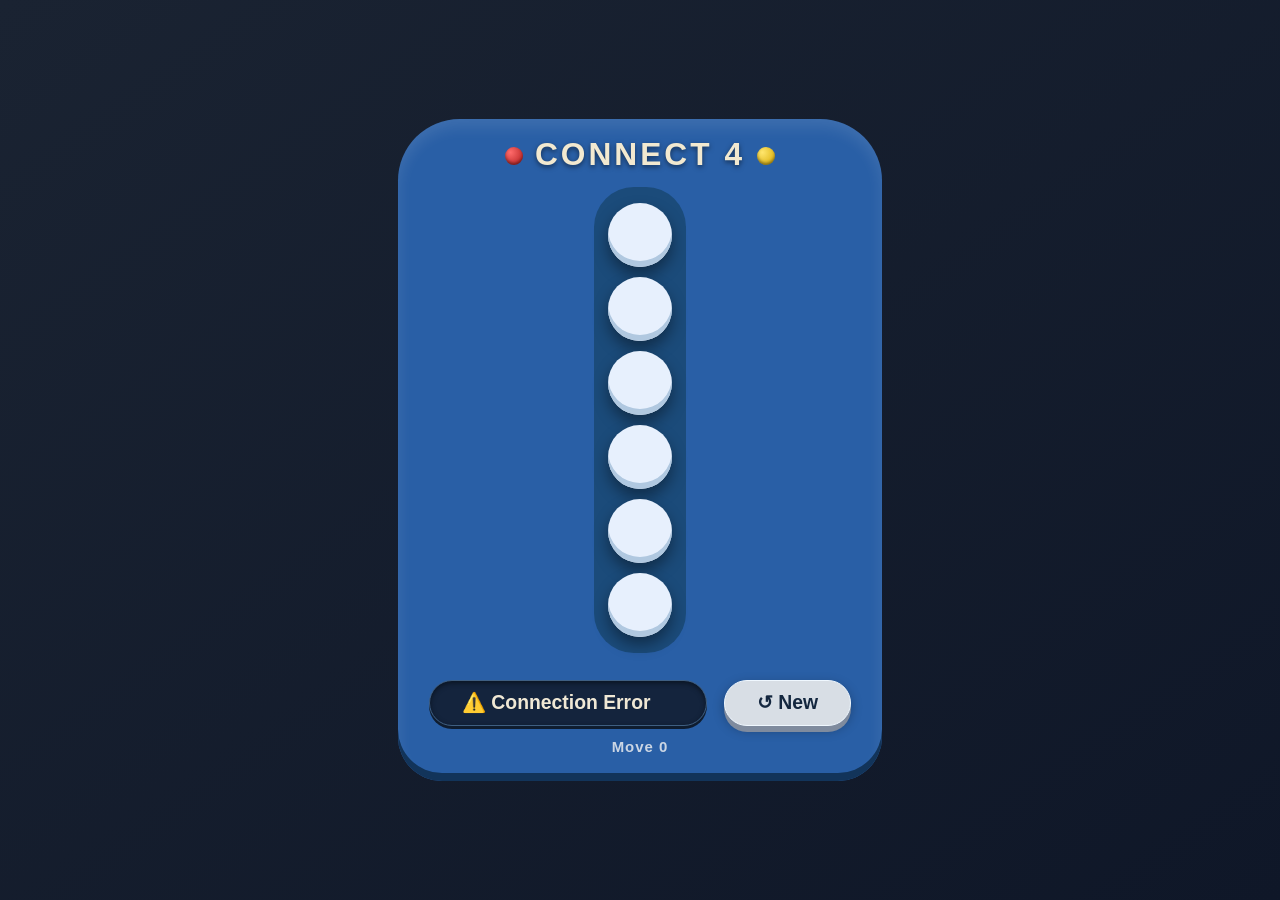
==== templates/index.html @ cc61390d "Peli v1. python, js, html ja css filet" ====
<!DOCTYPE html>
<html lang="en">
<head>
    <meta charset="UTF-8">
    <meta name="viewport" content="width=device-width, initial-scale=1.0">
    <title>Connect Four - Python + Flask</title>
    <link rel="stylesheet" href="/static/style.css">
</head>
<body>
    <div class="game-container">
        <div class="board-wrapper">
            <h1 class="text-center">
                <span class="dot red"></span> 
                CONNECT 4
                <span class="dot yellow"></span>
            </h1>
            <div id="board">
                <div class="column" data-col="0">
                    <div class="cell" data-row="0" data-col="0"></div>
                    <div class="cell" data-row="1" data-col="0"></div>
                    <div class="cell" data-row="2" data-col="0"></div>
                    <div class="cell" data-row="3" data-col="0"></div>
                    <div class="cell" data-row="4" data-col="0"></div>
                    <div class="cell" data-row="5" data-col="0"></div>
                </div>
            </div>
            <div class="status-bar">
                <div id="turnIndicator">
                    <span id="turnText">Connecting...</span>
                    <span id="turnDot" class="dot empty"></span>
                </div>
                <button id="resetBtn">↺ New</button>
            </div>
            <div class="move-counter" id="moveCounter">Move 0</div>
        </div>
    </div>

    <script src="/static/script.js"></script>
</body>
</html>
---- static/style.css ----
* {
    box-sizing: border-box;
    user-select: none;
    margin: 0;
    padding: 0;
    font-weight: 600;
    font-size: 1.1rem;
}

body {
    background: linear-gradient(145deg, #1a2332 0%, #0f1728 100%);
    min-height: 100vh;
    display: flex;
    justify-content: center;
    align-items: center;
    font-family: 'Segoe UI', Tahoma, Geneva, Verdana, sans-serif;
}

/* Base */
.game-container {
    width: 100%;
    max-width: fit-content;
    margin: 0 auto;
}

.board-wrapper {
    background: #295fa6;
    padding: 1rem 1.5rem 1.5rem;
    border-radius: 3.5rem 3.5rem 2.5rem 2.5rem;
    box-shadow: inset 0 -8px 0 #12345a, inset 0 8px 15px rgba(255, 255, 255, 0.1);
}

h1 {
    text-align: center;
    color: #f2e9d0;
    font-weight: 600;
    letter-spacing: 3px;
    margin-bottom: 0.8rem;
    font-size: 1.8rem;
    text-shadow: 0 2px 5px rgba(0, 0, 0, 0.5);
}

#board {
    display: flex;
    gap: 10px;
    background: #1b4b7a;
    padding: 16px 14px;
    border-radius: 40px;
    width: fit-content;
    margin: 0 auto;
}

/* Board */
.column {
    display: flex;
    flex-direction: column-reverse;
    gap: 10px;
    cursor: pointer;
}

.column:hover .cell:not(.red):not(.yellow) {
    background: #f4fcff;
    box-shadow: inset 0 -6px 0 #b0c8e0, 0 8px 15px rgba(0, 0, 0, 0.4);
}

.cell {
    width: 64px;
    height: 64px;
    background: #e7f0fd;
    border-radius: 50%;
    transition: none;
    box-shadow: inset 0 -6px 0 #b0c8e0, 0 8px 15px rgba(0, 0, 0, 0.4);
}

/* Game tokens */
.column.column-hover .cell:not(.red):not(.yellow):not(.preview-red):not(.preview-yellow) {
    background: rgba(244, 252, 255, 0.2);
    box-shadow: inset 0 -4px 0 rgba(160, 180, 200, 0.2);
}

/* RED */
.cell.red {
    background: radial-gradient(circle at 35% 30%, #ff6b6b, #c02424);
    box-shadow: inset 0 -6px 0 #7a1414, 0 6px 12px rgba(0, 0, 0, 0.5);
}

.cell.preview-red {
    background: radial-gradient(circle at 35% 30%, rgba(255, 107, 107, 0.8), rgba(192, 36, 36, 0.5)) !important;
    box-shadow: inset 0 -4px 0 rgba(122, 20, 20, 0.5), 
                inset 0 0 20px rgba(255, 107, 107, 0.1) !important;
    transition: none;
}

/* YELLOW */
.cell.yellow {
    background: radial-gradient(circle at 35% 30%, #ffe66d, #e6b800);
    box-shadow: inset 0 -6px 0 #a07d0a, 0 6px 12px rgba(0, 0, 0, 0.5);
}

.cell.preview-yellow {
    background: radial-gradient(circle at 35% 30%, rgba(255, 230, 109, 0.8), rgba(230, 184, 0, 0.5)) !important;
    box-shadow: inset 0 -4px 0 rgba(160, 125, 10, 0.5),
                inset 0 0 20px rgba(255, 230, 109, 0.1) !important;
    transition: none;
}

/* Game over */
#board.game-over {
    opacity: 0.6;
    filter: grayscale(0.2);
    cursor: not-allowed;
    pointer-events: none;
}

/* Turn bar */
.status-bar {
    display: flex;
    justify-content: space-between;
    align-items: center;
    margin-top: 1.5rem;
    padding: 0 0.3rem;
    gap: 1rem;
}

#turnIndicator {
    background: #14243d;
    padding: 0.6rem 1.8rem;
    border-radius: 40px;
    color: #f0e8d5;
    box-shadow: inset 0 2px 5px #0a1422, 0 3px 0 #0f1d30;
    border: 1px solid #3f5f82;
    flex: 1;
    text-align: center;
}

.dot {
    display: inline-block;
    width: 18px;
    height: 18px;
    border-radius: 50%;
    box-shadow: inset 0 -2px 3px rgba(0, 0, 0, 0.4);
}

.dot.red { background: radial-gradient(circle at 30% 30%, #ff6b6b, #b01a1a); }

.dot.yellow { background: radial-gradient(circle at 30% 30%, #ffe66d, #d6a800); }

.dot.empty {
    background: transparent;
    box-shadow: none;
}

/* Button */
#resetBtn {
    background: #d8dee5;
    padding: 0.6rem 1.8rem;
    border-radius: 40px;
    color: #14273f;
    box-shadow: 0 6px 0 #7f8b9e, 0 4px 12px rgba(0, 0, 0, 0.3);
    border: 1px solid #f0f8ff;
    transition: none;
}

#resetBtn:hover {
    background: #ecf4ff;
    color: #0b1d33;
}

#resetBtn:active {
    transform: translateY(4px);
    box-shadow: 0 2px 0 #7f8b9e;
}

/* Counter */
.move-counter {
    color: #f4f4f4;
    font-size: 0.85rem;
    text-align: center;
    margin-top: 0.7rem;
    letter-spacing: 1px;
    opacity: 0.8;
}

.loading {
    color: #f4f4f4;
    text-align: center;
    padding: 2rem;
}

/* Break points */
@media (max-width: 700px) {
    .game-container {
        max-width: 500px;
        padding: 0.3rem;
    }

    #board {
        gap: 6px;
        padding: 10px 8px;
        border-radius: 25px;
        width: 100%;
    }

    .column {
        gap: 6px;
        flex: 1;
    }

    .cell {
        width: 100%;
        height: auto;
        aspect-ratio: 1/1;
        box-shadow: inset 0 -4px 0 #b0c8e0, 0 4px 10px rgba(0, 0, 0, 0.4);
        transition: none;
    }

    #turnIndicator { padding: 0.4rem 0.8rem; }
    #turnText { font-size:0.8rem; }

    #resetBtn {
        font-size: 0.8rem;
        padding: 0.4rem 0.8rem;
        white-space: nowrap;
    }

    .status-bar {
        gap: 0.5rem;
        flex-wrap: wrap;
        justify-content: center;
        margin-top: 0.8rem;
    }

    .move-counter {
        font-size: 0.7rem;
        margin-top: 0.5rem;
    }

    .dot {
        width: 14px;
        height: 14px;
    }

    .cell.red { box-shadow: inset 0 -4px 0 #7a1414, 0 4px 10px rgba(0, 0, 0, 0.4); }

    .cell.yellow { box-shadow: inset 0 -4px 0 #a07d0a, 0 4px 10px rgba(0, 0, 0, 0.4); }
}

@media (max-width: 420px) {
    body {
        padding: 0.3rem;
        align-items: flex-start;
        padding-top: 0.5rem;
    }

    .game-container {
        max-width: 400px;
        padding: 0.2rem;
    }

    #board {
        gap: 4px;
        padding: 8px 6px;
        border-radius: 20px;
        width: 100%;
    }

    .column {
        gap: 4px;
        flex: 1;
    }

    .cell {
        width: 100%;
        height: auto;
        aspect-ratio: 1/1;
        box-shadow: inset 0 -3px 0 #b0c8e0, 0 3px 8px rgba(0, 0, 0, 0.3);
        transition: none;
    }

    #resetBtn:active {
        transform: translateY(3px);
        box-shadow: 0 1px 0 #7f8b9e;
    }

    .status-bar {
        gap: 0.3rem;
        flex-wrap: wrap;
        margin-top: 0.6rem;
    }

    .move-counter {
        font-size: 0.6rem;
        margin: 0.5rem;
    }

    .dot {
        width: 10px;
        height: 10px;
    }

    .cell.red { box-shadow: inset 0 -3px 0 #7a1414, 0 3px 8px rgba(0, 0, 0, 0.4); }

    .cell.yellow { box-shadow: inset 0 -3px 0 #a07d0a, 0 3px 8px rgba(0, 0, 0, 0.4); }
}
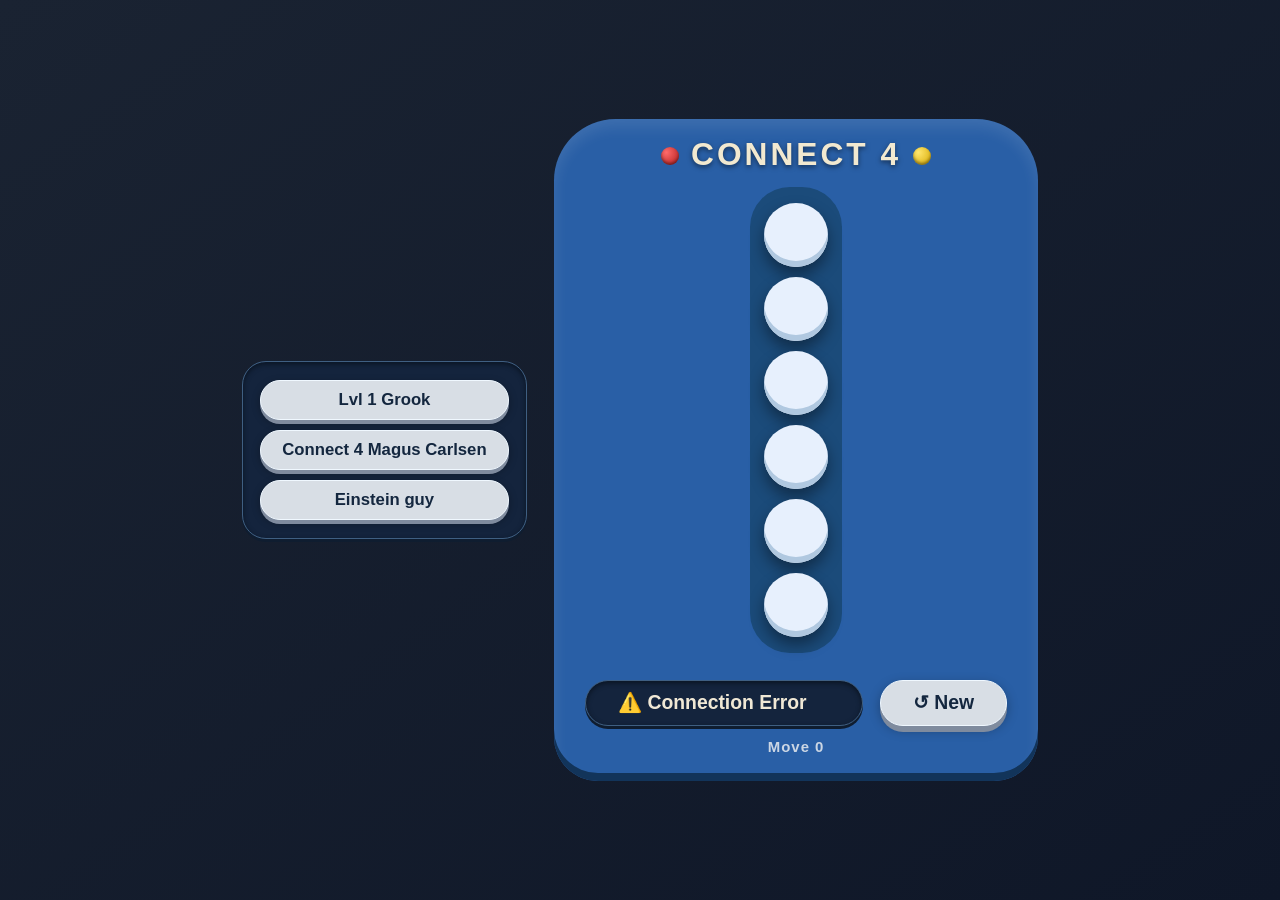
==== commit 3c2900ef: "Minimax Optimization, live reloading, difficulty settings" ====
--- a/templates/index.html
+++ b/templates/index.html
@@ -7,8 +7,13 @@
     <link rel="stylesheet" href="/static/style.css">
 </head>
 <body>
+<div class="diff-box">
+<button class="diff-choise" data-level="easy">Lvl 1 Grook</button>
+<button class="diff-choise" data-level="medium">Connect 4 Magus Carlsen</button>
+<button class="diff-choise" data-level="hard">Einstein guy</button>
+</div>
+<div class="board-wrapper">
     <div class="game-container">
-        <div class="board-wrapper">
             <h1 class="text-center">
                 <span class="dot red"></span> 
                 CONNECT 4
--- a/static/style.css
+++ b/static/style.css
@@ -8,11 +8,13 @@
 }
 
 body {
+    flex: auto;
     background: linear-gradient(145deg, #1a2332 0%, #0f1728 100%);
     min-height: 100vh;
     display: flex;
     justify-content: center;
     align-items: center;
+    gap: 1.5rem;
     font-family: 'Segoe UI', Tahoma, Geneva, Verdana, sans-serif;
 }
 
@@ -21,6 +23,52 @@
     width: 100%;
     max-width: fit-content;
     margin: 0 auto;
+}
+
+.diff-box {
+    display: flex;
+    flex-direction: column;
+    gap: 0.6rem;
+    background: #14243d;
+    padding: 1rem;
+    border-radius: 24px;
+    box-shadow: inset 0 2px 5px #0a1422, 0 3px 0 #0f1d30;
+    border: 1px solid #3f5f82;
+}
+
+.diff-choise {
+    background: #d8dee5;
+    color: #14273f;
+    padding: 0.5rem 1.2rem;
+    border-radius: 40px;
+    border: 1px solid #f0f8ff;
+    box-shadow: 0 4px 0 #7f8b9e, 0 3px 8px rgba(0, 0, 0, 0.3);
+    cursor: pointer;
+    transition: none;
+    font-size: 0.95rem;
+    font-family: inherit;
+    font-weight: inherit;
+}
+
+.diff-choise:hover {
+    background: #ecf4ff;
+    color: #0b1d33;
+}
+
+.diff-choise:active {
+    transform: translateY(3px);
+    box-shadow: 0 1px 0 #7f8b9e;
+}
+
+.diff-choise.active {
+    background: #ffe66d;
+    color: #6b4f00;
+    box-shadow: 0 4px 0 #a07d0a, 0 3px 8px rgba(0, 0, 0, 0.3);
+}
+
+.diff-choise:disabled {
+    opacity: 0.6;
+    cursor: not-allowed;
 }
 
 .board-wrapper {
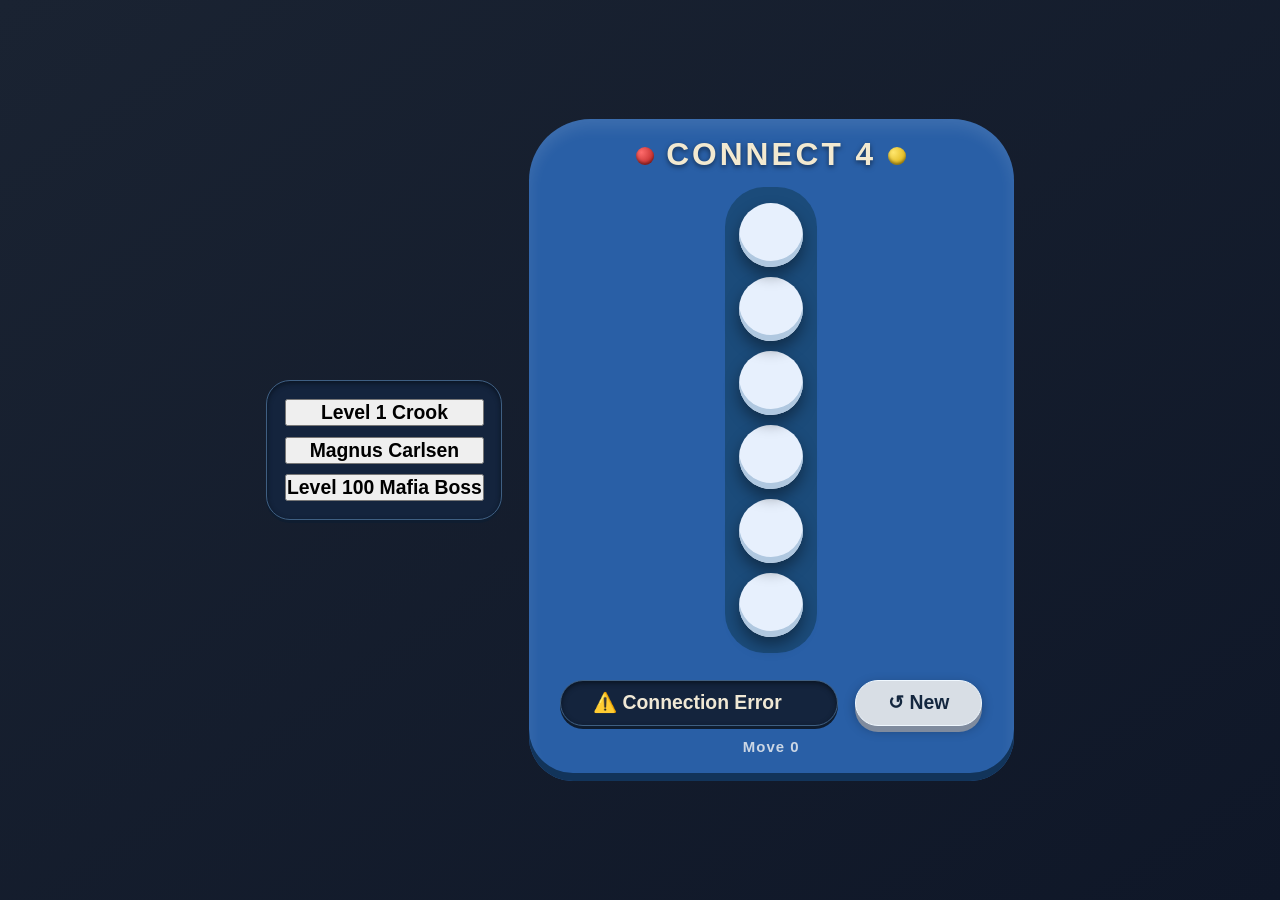
==== commit e33f51fb: "Better formatting, removed unnecessary line breaks etc" ====
--- a/templates/index.html
+++ b/templates/index.html
@@ -7,13 +7,14 @@
     <link rel="stylesheet" href="/static/style.css">
 </head>
 <body>
-<div class="diff-box">
-<button class="diff-choise" data-level="easy">Lvl 1 Grook</button>
-<button class="diff-choise" data-level="medium">Connect 4 Magus Carlsen</button>
-<button class="diff-choise" data-level="hard">Einstein guy</button>
-</div>
-<div class="board-wrapper">
-    <div class="game-container">
+    <div class="diff-box">
+        <button class="diff-choice" data-level="easy">Level 1 Crook</button>
+        <button class="diff-choice" data-level="medium">Magnus Carlsen</button>
+        <button class="diff-choice" data-level="hard">Level 100 Mafia Boss</button>
+    </div>
+
+    <div class="board-wrapper">
+        <div class="game-container">
             <h1 class="text-center">
                 <span class="dot red"></span> 
                 CONNECT 4
--- a/static/style.css
+++ b/static/style.css
@@ -197,6 +197,21 @@
     background: transparent;
     box-shadow: none;
 }
+/* Score label */
+.cell {
+    position: relative; /* needed so the score label can be positioned inside */
+}
+
+.score-label {
+    position: absolute;
+    top: 50%;
+    left: 50%;
+    transform: translate(-50%, -50%);
+    font-size: 0.75rem;
+    color: #14273f;
+    pointer-events: none; /* so it doesn't block clicks/hover on the cell */
+}
+
 
 /* Button */
 #resetBtn {
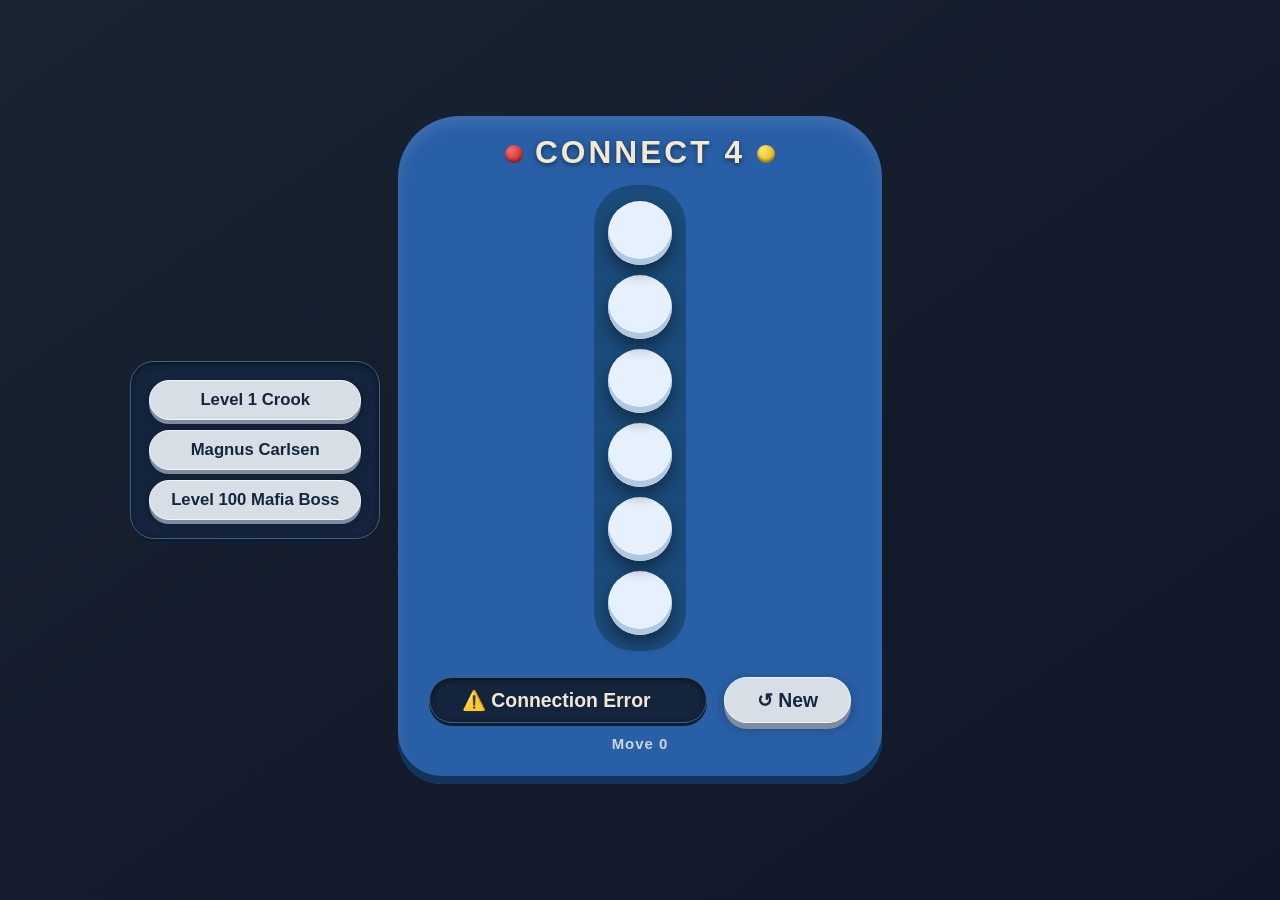
==== commit 24a4c472: "Timer, Node amount, Alpha-Beta visual fix" ====
--- a/templates/index.html
+++ b/templates/index.html
@@ -38,6 +38,7 @@
                 <button id="resetBtn">↺ New</button>
             </div>
             <div class="move-counter" id="moveCounter">Move 0</div>
+            <div class="search-stats" id="searchStats" title="How much of the game tree the AI searched for its last move"></div>
         </div>
     </div>
 
--- a/static/style.css
+++ b/static/style.css
@@ -1,6 +1,5 @@
 * {
     box-sizing: border-box;
-    user-select: none;
     margin: 0;
     padding: 0;
     font-weight: 600;
@@ -8,13 +7,12 @@
 }
 
 body {
-    flex: auto;
     background: linear-gradient(145deg, #1a2332 0%, #0f1728 100%);
     min-height: 100vh;
-    display: flex;
-    justify-content: center;
+    display: grid;
+    grid-template-columns: 1fr auto 1fr;
     align-items: center;
-    gap: 1.5rem;
+    gap: 1rem;
     font-family: 'Segoe UI', Tahoma, Geneva, Verdana, sans-serif;
 }
 
@@ -22,53 +20,7 @@
 .game-container {
     width: 100%;
     max-width: fit-content;
-    margin: 0 auto;
-}
-
-.diff-box {
-    display: flex;
-    flex-direction: column;
-    gap: 0.6rem;
-    background: #14243d;
-    padding: 1rem;
-    border-radius: 24px;
-    box-shadow: inset 0 2px 5px #0a1422, 0 3px 0 #0f1d30;
-    border: 1px solid #3f5f82;
-}
-
-.diff-choise {
-    background: #d8dee5;
-    color: #14273f;
-    padding: 0.5rem 1.2rem;
-    border-radius: 40px;
-    border: 1px solid #f0f8ff;
-    box-shadow: 0 4px 0 #7f8b9e, 0 3px 8px rgba(0, 0, 0, 0.3);
-    cursor: pointer;
-    transition: none;
-    font-size: 0.95rem;
-    font-family: inherit;
-    font-weight: inherit;
-}
-
-.diff-choise:hover {
-    background: #ecf4ff;
-    color: #0b1d33;
-}
-
-.diff-choise:active {
-    transform: translateY(3px);
-    box-shadow: 0 1px 0 #7f8b9e;
-}
-
-.diff-choise.active {
-    background: #ffe66d;
-    color: #6b4f00;
-    box-shadow: 0 4px 0 #a07d0a, 0 3px 8px rgba(0, 0, 0, 0.3);
-}
-
-.diff-choise:disabled {
-    opacity: 0.6;
-    cursor: not-allowed;
+    margin: 0;
 }
 
 .board-wrapper {
@@ -76,12 +28,14 @@
     padding: 1rem 1.5rem 1.5rem;
     border-radius: 3.5rem 3.5rem 2.5rem 2.5rem;
     box-shadow: inset 0 -8px 0 #12345a, inset 0 8px 15px rgba(255, 255, 255, 0.1);
+    width: fit-content;
+    grid-column: 2;
+    justify-self: center;
 }
 
 h1 {
     text-align: center;
     color: #f2e9d0;
-    font-weight: 600;
     letter-spacing: 3px;
     margin-bottom: 0.8rem;
     font-size: 1.8rem;
@@ -98,6 +52,53 @@
     margin: 0 auto;
 }
 
+/* Difficulty */ 
+.diff-box {
+    grid-column: 1;
+    display: flex;
+    flex-direction: column;
+    gap: 0.6rem;
+    background: #14243d;
+    padding: 1rem;
+    border-radius: 24px;
+    justify-self: end;
+    box-shadow: inset 0 2px 5px #0a1422, 0 3px 0 #0f1d30;
+    border: 1px solid #3f5f82;
+}
+
+.diff-choice {
+    background: #d8dee5;
+    color: #14273f;
+    padding: 0.5rem 1.2rem;
+    border-radius: 40px;
+    border: 1px solid #f0f8ff;
+    box-shadow: 0 4px 0 #7f8b9e, 0 3px 8px rgba(0, 0, 0, 0.3);
+    font-size: 0.95rem;
+    font-family: inherit;
+    font-weight: inherit;
+}
+
+.diff-choice:hover {
+    background: #ecf4ff;
+    color: #0b1d33;
+}
+
+.diff-choice:active {
+    transform: translateY(3px);
+    box-shadow: 0 1px 0 #7f8b9e;
+}
+
+.diff-choice.active {
+    background: #ffe66d;
+    color: #6b4f00;
+    box-shadow: 0 4px 0 #a07d0a, 0 3px 8px rgba(0, 0, 0, 0.3);
+}
+
+.diff-choice:disabled {
+    opacity: 0.6;
+    cursor: not-allowed;
+}
+
 /* Board */
 .column {
     display: flex;
@@ -116,7 +117,6 @@
     height: 64px;
     background: #e7f0fd;
     border-radius: 50%;
-    transition: none;
     box-shadow: inset 0 -6px 0 #b0c8e0, 0 8px 15px rgba(0, 0, 0, 0.4);
 }
 
@@ -197,10 +197,9 @@
     background: transparent;
     box-shadow: none;
 }
+
 /* Score label */
-.cell {
-    position: relative; /* needed so the score label can be positioned inside */
-}
+.cell { position: relative; /* needed so the score label can be positioned inside */ }
 
 .score-label {
     position: absolute;
@@ -212,6 +211,29 @@
     pointer-events: none; /* so it doesn't block clicks/hover on the cell */
 }
 
+.score-bound {
+    opacity: 0.6;
+    font-style: italic;
+    background: repeating-linear-gradient(
+        45deg,
+        rgba(20, 39, 63, 0.15),
+        rgba(20, 39, 63, 0.15) 3px,
+        transparent 3px,
+        transparent 6px
+    );
+    border-radius: 4px;
+    padding: 0 2px;
+}
+
+/* Search stats */
+.search-stats {
+    color: #f4f4f4;
+    font-size: 0.75rem;
+    text-align: center;
+    margin-top: 0.3rem;
+    letter-spacing: 0.5px;
+    opacity: 0.6;
+}
 
 /* Button */
 #resetBtn {
@@ -251,11 +273,43 @@
 }
 
 /* Break points */
-@media (max-width: 700px) {
+@media (max-width: 768px) {
+    body {
+        display: flex;
+        flex-direction: column;
+        gap: 1rem;
+        padding: 1rem;
+    }
+
+    .diff-box {
+        grid-column: auto;
+        justify-self: auto;
+        flex-direction: row;
+        flex-wrap: wrap;
+        justify-content: center;
+        width: 100%;
+        max-width: 500px;
+    }
+
+    .diff-choice {
+        padding: 0.5rem 0.8rem;
+        font-size: 0.6rem;
+    }
+
+    .board-wrapper {
+        grid-column: auto;
+        justify-self: auto;
+        width: 100%;
+        max-width: 500px;
+    }
+
     .game-container {
+        width: 100%;
         max-width: 500px;
         padding: 0.3rem;
     }
+
+    h1 { font-size: 1.2rem; }
 
     #board {
         gap: 6px;
@@ -274,7 +328,6 @@
         height: auto;
         aspect-ratio: 1/1;
         box-shadow: inset 0 -4px 0 #b0c8e0, 0 4px 10px rgba(0, 0, 0, 0.4);
-        transition: none;
     }
 
     #turnIndicator { padding: 0.4rem 0.8rem; }
@@ -309,9 +362,13 @@
 }
 
 @media (max-width: 420px) {
+    .diff-choice {
+        padding: 0.4rem 0.7rem;
+        font-size: 0.4rem;
+    }
+
     body {
         padding: 0.3rem;
-        align-items: flex-start;
         padding-top: 0.5rem;
     }
 
@@ -324,21 +381,11 @@
         gap: 4px;
         padding: 8px 6px;
         border-radius: 20px;
-        width: 100%;
-    }
-
-    .column {
-        gap: 4px;
-        flex: 1;
-    }
-
-    .cell {
-        width: 100%;
-        height: auto;
-        aspect-ratio: 1/1;
-        box-shadow: inset 0 -3px 0 #b0c8e0, 0 3px 8px rgba(0, 0, 0, 0.3);
-        transition: none;
-    }
+    }
+
+    .column { gap: 4px; }
+
+    .cell { box-shadow: inset 0 -3px 0 #b0c8e0, 0 3px 8px rgba(0, 0, 0, 0.3); }
 
     #resetBtn:active {
         transform: translateY(3px);
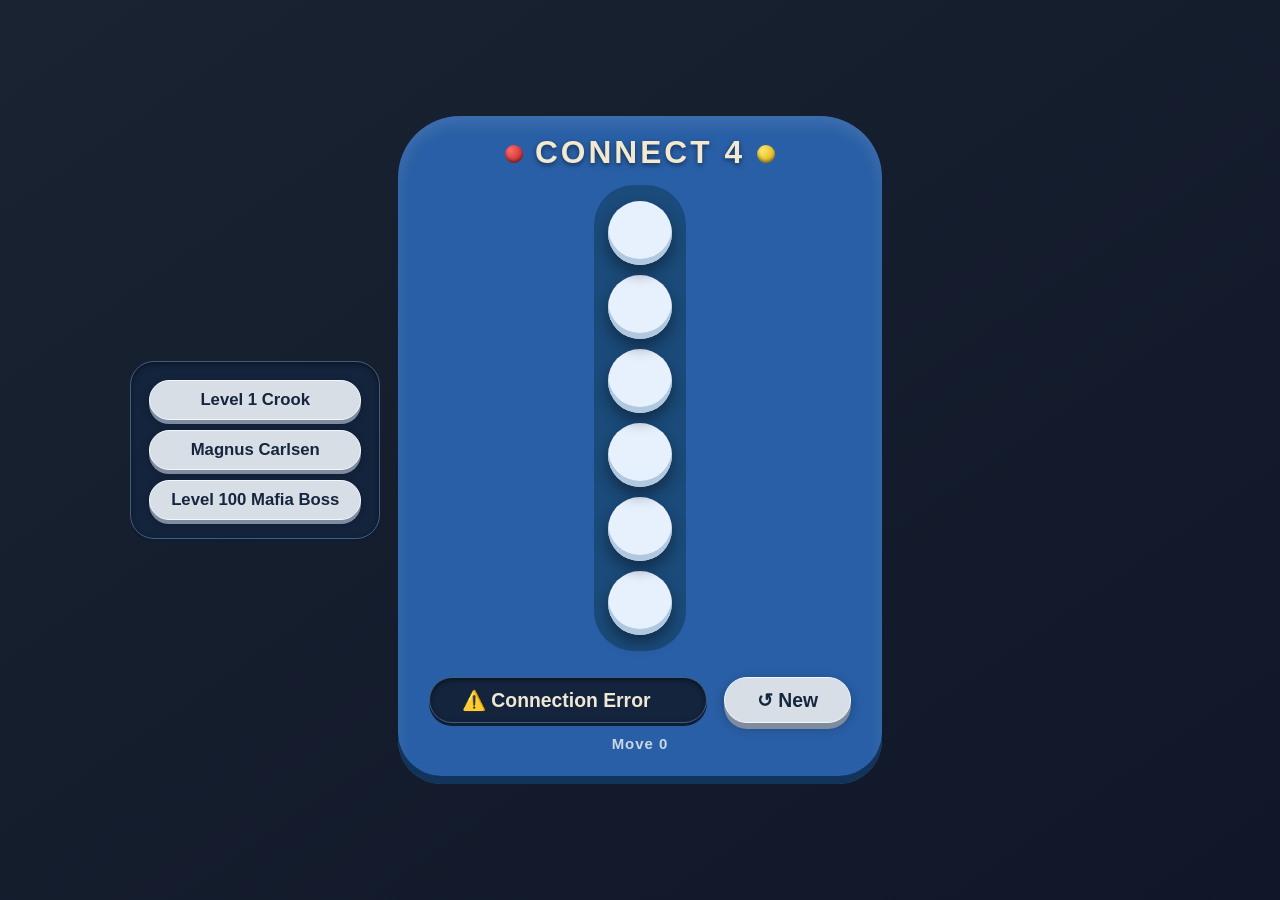
==== commit b03b10db: "Added div for text positioning" ====
--- a/templates/index.html
+++ b/templates/index.html
@@ -37,8 +37,10 @@
                 </div>
                 <button id="resetBtn">↺ New</button>
             </div>
-            <div class="move-counter" id="moveCounter">Move 0</div>
-            <div class="search-stats" id="searchStats" title="How much of the game tree the AI searched for its last move"></div>
+            <div class="bottom-stats">
+                <div class="move-counter" id="moveCounter">Move 0</div>
+                <div class="search-stats" id="searchStats" title="How much of the game tree the AI searched for its last move"></div>
+            </div>
         </div>
     </div>
 
